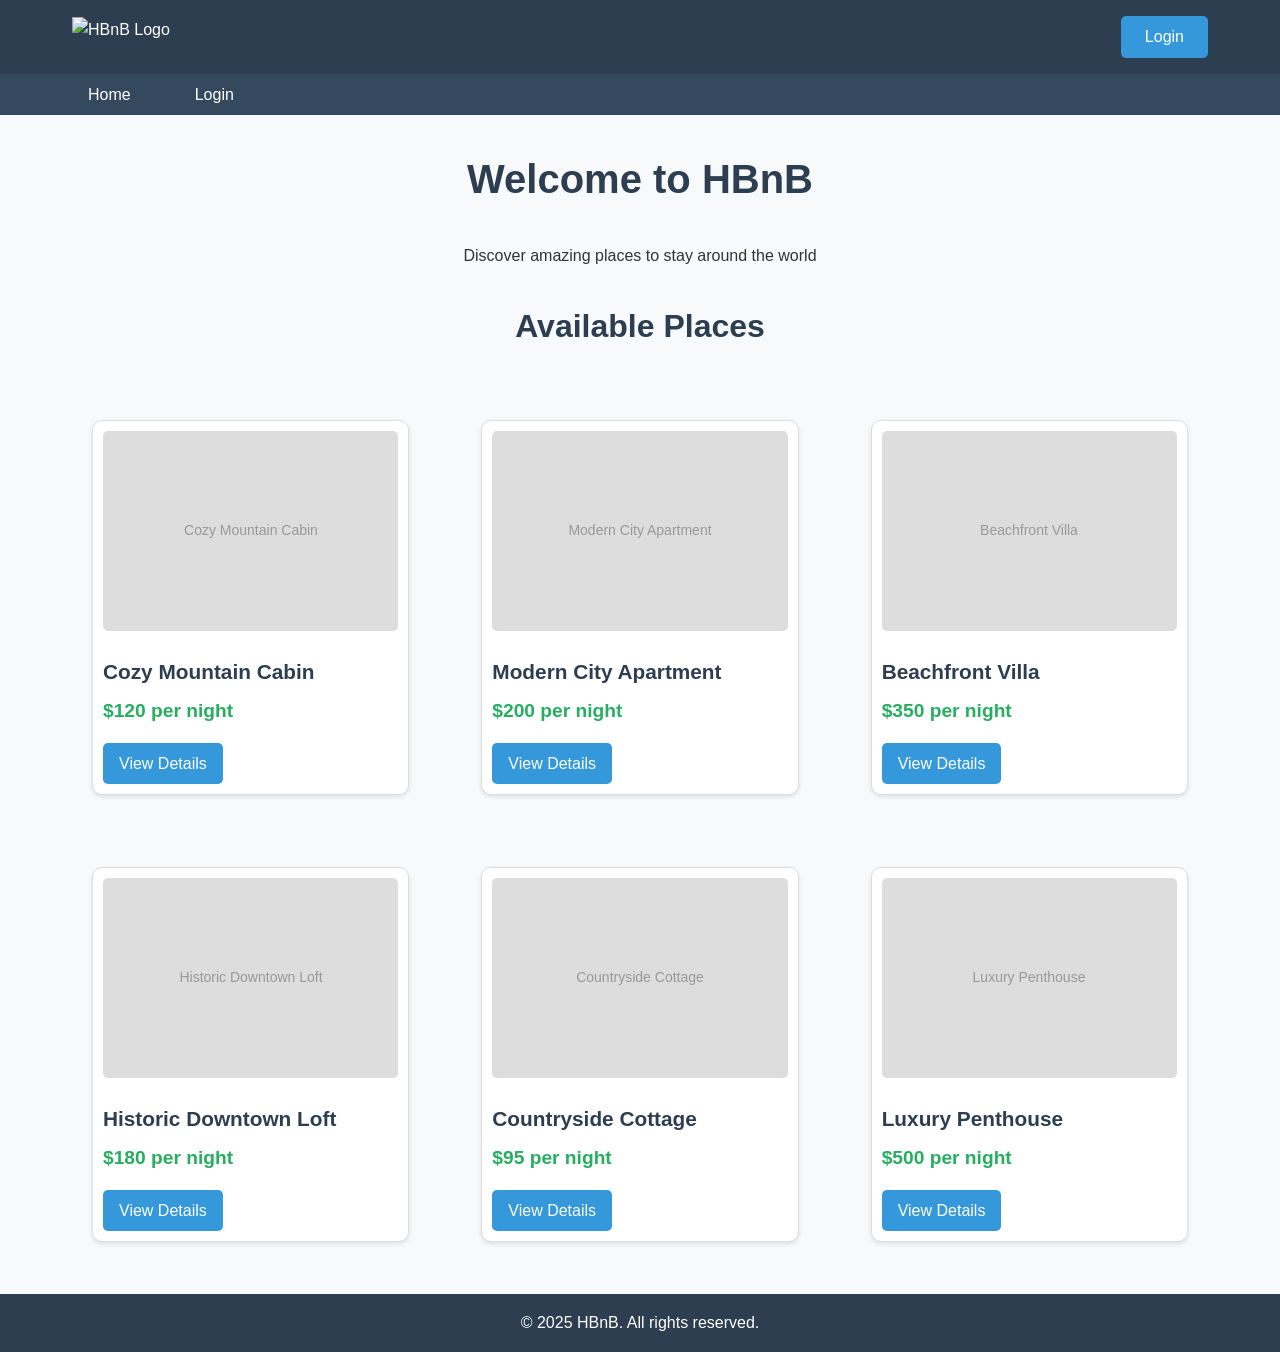
==== part4/FrontEnd/index.html @ 0eb3aba3 "ORGANIZING" ====
<!DOCTYPE html>
<html lang="en">
<head>
    <meta charset="UTF-8">
    <meta name="viewport" content="width=device-width, initial-scale=1.0">
    <title>HBnB - Home</title>
    <link rel="stylesheet" href="styles.css">
    <link rel="icon" type="image/png" href="images/icon.png">
</head>
<body>
    <header>
        <div class="header-container">
            <img src="images/logo.png" alt="HBnB Logo" class="logo">
            <a href="login.html" class="login-button">Login</a>
        </div>
    </header>

    <nav>
        <div class="nav-container">
            <ul>
                <li><a href="index.html">Home</a></li>
                <li><a href="login.html">Login</a></li>
            </ul>
        </div>
    </nav>

    <main>
        <section>
            <h1>Welcome to HBnB</h1>
            <p class="text-center">Discover amazing places to stay around the world</p>
        </section>

        <section class="places-container">
            <h2 style="grid-column: 1 / -1; text-align: center; margin-bottom: 1rem;">Available Places</h2>
            <!-- Place Card 1 -->
            <article class="place-card">
                <img src="images/place1.jpg" alt="Cozy Mountain Cabin" onerror="this.src='[data-uri]'">
                <h3>Cozy Mountain Cabin</h3>
                <p class="price">$120 per night</p>
                <a href="place.html?id=1" class="details-button">View Details</a>
            </article>

            <!-- Place Card 2 -->
            <article class="place-card">
                <img src="images/place2.jpg" alt="Modern City Apartment" onerror="this.src='[data-uri]'">
                <h3>Modern City Apartment</h3>
                <p class="price">$200 per night</p>
                <a href="place.html?id=2" class="details-button">View Details</a>
            </article>

            <!-- Place Card 3 -->
            <article class="place-card">
                <img src="images/place3.jpg" alt="Beachfront Villa" onerror="this.src='[data-uri]'">
                <h3>Beachfront Villa</h3>
                <p class="price">$350 per night</p>
                <a href="place.html?id=3" class="details-button">View Details</a>
            </article>

            <!-- Place Card 4 -->
            <article class="place-card">
                <img src="images/place4.jpg" alt="Historic Downtown Loft" onerror="this.src='[data-uri]'">
                <h3>Historic Downtown Loft</h3>
                <p class="price">$180 per night</p>
                <a href="place.html?id=4" class="details-button">View Details</a>
            </article>

            <!-- Place Card 5 -->
            <article class="place-card">
                <img src="images/place5.jpg" alt="Countryside Cottage" onerror="this.src='[data-uri]'">
                <h3>Countryside Cottage</h3>
                <p class="price">$95 per night</p>
                <a href="place.html?id=5" class="details-button">View Details</a>
            </article>

            <!-- Place Card 6 -->
            <article class="place-card">
                <img src="images/place6.jpg" alt="Luxury Penthouse" onerror="this.src='[data-uri]'">
                <h3>Luxury Penthouse</h3>
                <p class="price">$500 per night</p>
                <a href="place.html?id=6" class="details-button">View Details</a>
            </article>
        </section>
    </main>

    <footer>
        <p>&copy; 2025 HBnB. All rights reserved.</p>
    </footer>
</body>
</html>
---- part4/FrontEnd/styles.css ----
/* Reset and base styles */
* {
    margin: 0;
    padding: 0;
    box-sizing: border-box;
}

body {
    font-family: 'Arial', sans-serif;
    line-height: 1.6;
    color: #333;
    background-color: #f8f9fa;
}

/* Header styles */
header {
    background-color: #2c3e50;
    color: white;
    padding: 1rem 0;
    box-shadow: 0 2px 4px rgba(0, 0, 0, 0.1);
}

.header-container {
    max-width: 1200px;
    margin: 0 auto;
    padding: 0 2rem;
    display: flex;
    justify-content: space-between;
    align-items: center;
}

.logo {
    height: 40px;
    width: auto;
}

.login-button {
    background-color: #3498db;
    color: white;
    padding: 0.5rem 1.5rem;
    text-decoration: none;
    border-radius: 5px;
    border: none;
    cursor: pointer;
    font-size: 1rem;
    transition: background-color 0.3s ease;
}

.login-button:hover {
    background-color: #2980b9;
}

/* Navigation styles */
nav {
    background-color: #34495e;
    padding: 0.5rem 0;
}

.nav-container {
    max-width: 1200px;
    margin: 0 auto;
    padding: 0 2rem;
}

nav ul {
    list-style: none;
    display: flex;
    gap: 2rem;
}

nav a {
    color: white;
    text-decoration: none;
    padding: 0.5rem 1rem;
    border-radius: 3px;
    transition: background-color 0.3s ease;
}

nav a:hover {
    background-color: #2c3e50;
}

/* Main content styles */
main {
    max-width: 1200px;
    margin: 2rem auto;
    padding: 0 2rem;
    min-height: calc(100vh - 200px);
}

h1, h2 {
    color: #2c3e50;
    margin-bottom: 1rem;
}

h1 {
    font-size: 2.5rem;
    text-align: center;
    margin-bottom: 2rem;
}

h2 {
    font-size: 2rem;
}

/* Place card styles */
.places-container {
    display: grid;
    grid-template-columns: repeat(auto-fill, minmax(300px, 1fr));
    gap: 2rem;
    margin: 2rem 0;
}

.place-card {
    background: white;
    margin: 20px;
    padding: 10px;
    border: 1px solid #ddd;
    border-radius: 10px;
    box-shadow: 0 2px 4px rgba(0, 0, 0, 0.1);
    transition: transform 0.3s ease, box-shadow 0.3s ease;
}

.place-card:hover {
    transform: translateY(-5px);
    box-shadow: 0 4px 8px rgba(0, 0, 0, 0.15);
}

.place-card img {
    width: 100%;
    height: 200px;
    object-fit: cover;
    border-radius: 5px;
    margin-bottom: 1rem;
}

.place-card h3 {
    color: #2c3e50;
    margin-bottom: 0.5rem;
    font-size: 1.3rem;
}

.place-card .price {
    font-size: 1.2rem;
    font-weight: bold;
    color: #27ae60;
    margin-bottom: 1rem;
}

.details-button {
    background-color: #3498db;
    color: white;
    padding: 0.5rem 1rem;
    text-decoration: none;
    border-radius: 5px;
    border: none;
    cursor: pointer;
    font-size: 1rem;
    transition: background-color 0.3s ease;
    display: inline-block;
}

.details-button:hover {
    background-color: #2980b9;
}

/* Place details styles */
.place-details {
    background: white;
    padding: 2rem;
    border-radius: 10px;
    box-shadow: 0 2px 4px rgba(0, 0, 0, 0.1);
    margin-bottom: 2rem;
}

.place-info {
    display: grid;
    grid-template-columns: 1fr 1fr;
    gap: 2rem;
    margin-bottom: 2rem;
}

.place-info img {
    width: 100%;
    height: 300px;
    object-fit: cover;
    border-radius: 10px;
}

.place-info .details {
    padding: 1rem;
}

.place-info .price {
    font-size: 1.5rem;
    font-weight: bold;
    color: #27ae60;
    margin-bottom: 1rem;
}

.place-info .host {
    color: #7f8c8d;
    margin-bottom: 1rem;
}

.amenities {
    margin-top: 1rem;
}

.amenities h4 {
    color: #2c3e50;
    margin-bottom: 0.5rem;
}

.amenities ul {
    list-style: none;
    display: flex;
    flex-wrap: wrap;
    gap: 0.5rem;
}

.amenities li {
    background-color: #ecf0f1;
    padding: 0.3rem 0.8rem;
    border-radius: 15px;
    font-size: 0.9rem;
}

/* Review styles */
.reviews-section {
    margin-top: 2rem;
}

.review-card {
    background: white;
    margin: 20px;
    padding: 10px;
    border: 1px solid #ddd;
    border-radius: 10px;
    box-shadow: 0 1px 3px rgba(0, 0, 0, 0.1);
}

.review-header {
    display: flex;
    justify-content: space-between;
    align-items: center;
    margin-bottom: 0.5rem;
}

.review-user {
    font-weight: bold;
    color: #2c3e50;
}

.review-rating {
    color: #f39c12;
    font-weight: bold;
}

.review-comment {
    color: #555;
    line-height: 1.5;
}

/* Form styles */
.form {
    background: white;
    padding: 2rem;
    border-radius: 10px;
    box-shadow: 0 2px 4px rgba(0, 0, 0, 0.1);
    max-width: 600px;
    margin: 2rem auto;
}

.form-group {
    margin-bottom: 1.5rem;
}

.form-group label {
    display: block;
    margin-bottom: 0.5rem;
    color: #2c3e50;
    font-weight: bold;
}

.form-group input,
.form-group textarea,
.form-group select {
    width: 100%;
    padding: 0.8rem;
    border: 1px solid #ddd;
    border-radius: 5px;
    font-size: 1rem;
    transition: border-color 0.3s ease;
}

.form-group input:focus,
.form-group textarea:focus,
.form-group select:focus {
    outline: none;
    border-color: #3498db;
}

.form-group textarea {
    height: 120px;
    resize: vertical;
}

.form-button {
    background-color: #27ae60;
    color: white;
    padding: 0.8rem 2rem;
    border: none;
    border-radius: 5px;
    font-size: 1rem;
    cursor: pointer;
    transition: background-color 0.3s ease;
    width: 100%;
}

.form-button:hover {
    background-color: #229954;
}

/* Add review form styles */
.add-review {
    background: white;
    padding: 2rem;
    border-radius: 10px;
    box-shadow: 0 2px 4px rgba(0, 0, 0, 0.1);
    margin-top: 2rem;
}

.add-review h3 {
    color: #2c3e50;
    margin-bottom: 1rem;
}

/* Login form specific styles */
.login-container {
    display: flex;
    justify-content: center;
    align-items: center;
    min-height: 60vh;
}

.login-form {
    background: white;
    padding: 3rem;
    border-radius: 10px;
    box-shadow: 0 4px 6px rgba(0, 0, 0, 0.1);
    width: 100%;
    max-width: 400px;
}

.login-form h2 {
    text-align: center;
    margin-bottom: 2rem;
    color: #2c3e50;
}

/* Error message styles */
.error-message {
    background-color: #e74c3c;
    color: white;
    padding: 1rem;
    border-radius: 5px;
    margin-bottom: 1.5rem;
    text-align: center;
    font-weight: bold;
    box-shadow: 0 2px 4px rgba(231, 76, 60, 0.2);
    animation: fadeIn 0.3s ease-in;
}

@keyframes fadeIn {
    from {
        opacity: 0;
        transform: translateY(-10px);
    }
    to {
        opacity: 1;
        transform: translateY(0);
    }
}

/* Footer styles */
footer {
    background-color: #2c3e50;
    color: white;
    text-align: center;
    padding: 1rem 0;
    margin-top: auto;
}

/* Utility classes */
.text-center {
    text-align: center;
}

.mt-2 {
    margin-top: 2rem;
}

.mb-2 {
    margin-bottom: 2rem;
}

/* Responsive design */
@media (max-width: 768px) {
    .header-container {
        flex-direction: column;
        gap: 1rem;
        text-align: center;
    }
    
    .places-container {
        grid-template-columns: 1fr;
    }
    
    .place-info {
        grid-template-columns: 1fr;
    }
    
    nav ul {
        flex-direction: column;
        gap: 0.5rem;
    }
    
    main {
        padding: 0 1rem;
    }
    
    .place-card,
    .review-card {
        margin: 10px;
    }
}

@media (max-width: 480px) {
    h1 {
        font-size: 2rem;
    }
    
    .form {
        padding: 1rem;
        margin: 1rem;
    }
    
    .login-form {
        padding: 2rem;
        margin: 1rem;
    }
}
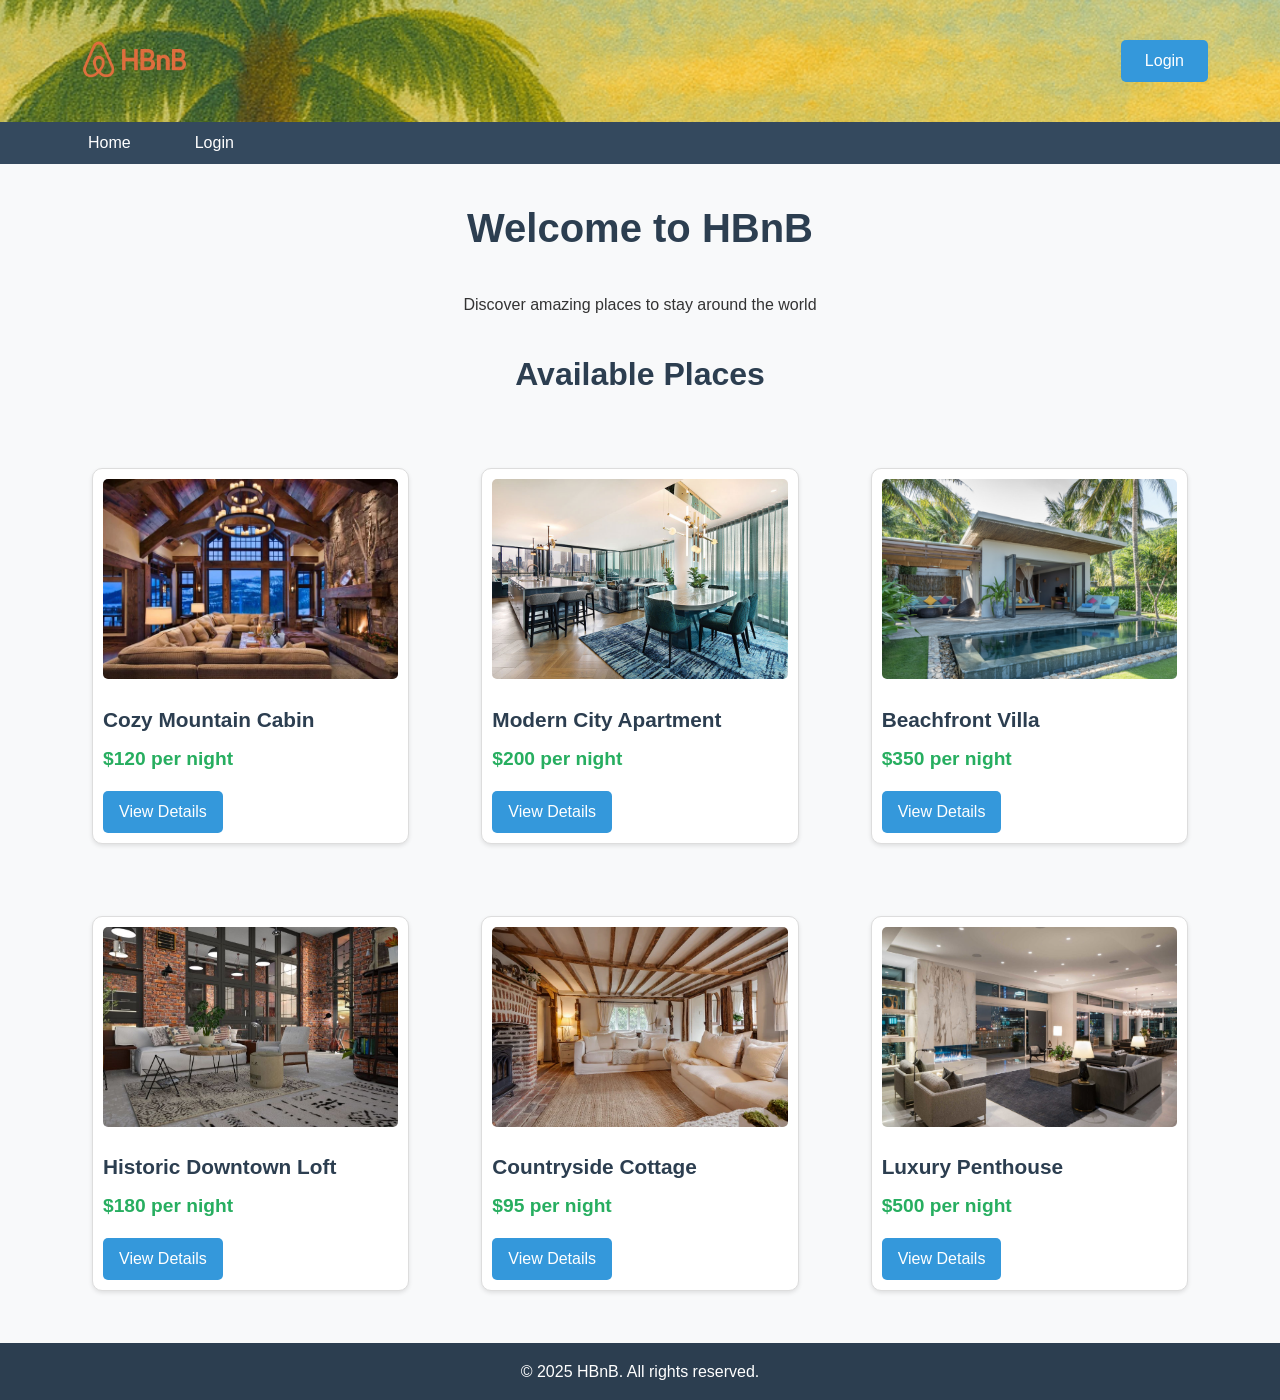
==== commit e1e79041: "ADDING SOME FEATURES" ====
--- a/part4/FrontEnd/index.html
+++ b/part4/FrontEnd/index.html
@@ -34,7 +34,7 @@
             <h2 style="grid-column: 1 / -1; text-align: center; margin-bottom: 1rem;">Available Places</h2>
             <!-- Place Card 1 -->
             <article class="place-card">
-                <img src="images/place1.jpg" alt="Cozy Mountain Cabin" onerror="this.src='[data-uri]'">
+                <img src="images/Cozy Mountain Cabin.png" alt="Cozy Mountain Cabin" onerror="this.src='[data-uri]'">
                 <h3>Cozy Mountain Cabin</h3>
                 <p class="price">$120 per night</p>
                 <a href="place.html?id=1" class="details-button">View Details</a>
@@ -42,42 +42,42 @@
 
             <!-- Place Card 2 -->
             <article class="place-card">
-                <img src="images/place2.jpg" alt="Modern City Apartment" onerror="this.src='[data-uri]'">
+                <img src="images/Modern City Apartment.png" alt="Modern City Apartment" onerror="this.src='[data-uri]'">
                 <h3>Modern City Apartment</h3>
                 <p class="price">$200 per night</p>
-                <a href="place.html?id=2" class="details-button">View Details</a>
+                <a href="place2.html" class="details-button">View Details</a>
             </article>
 
             <!-- Place Card 3 -->
             <article class="place-card">
-                <img src="images/place3.jpg" alt="Beachfront Villa" onerror="this.src='[data-uri]'">
+                <img src="images/Beachfront Villa.png" alt="Beachfront Villa" onerror="this.src='[data-uri]'">
                 <h3>Beachfront Villa</h3>
                 <p class="price">$350 per night</p>
-                <a href="place.html?id=3" class="details-button">View Details</a>
+                <a href="place3.html" class="details-button">View Details</a>
             </article>
 
             <!-- Place Card 4 -->
             <article class="place-card">
-                <img src="images/place4.jpg" alt="Historic Downtown Loft" onerror="this.src='[data-uri]'">
+                <img src="images/Historic Downtown Loft.png" alt="Historic Downtown Loft" onerror="this.src='[data-uri]'">
                 <h3>Historic Downtown Loft</h3>
                 <p class="price">$180 per night</p>
-                <a href="place.html?id=4" class="details-button">View Details</a>
+                <a href="place4.html" class="details-button">View Details</a>
             </article>
 
             <!-- Place Card 5 -->
             <article class="place-card">
-                <img src="images/place5.jpg" alt="Countryside Cottage" onerror="this.src='[data-uri]'">
+                <img src="images/Countryside Cottage.png" alt="Countryside Cottage" onerror="this.src='[data-uri]'">
                 <h3>Countryside Cottage</h3>
                 <p class="price">$95 per night</p>
-                <a href="place.html?id=5" class="details-button">View Details</a>
+                <a href="place5.html" class="details-button">View Details</a>
             </article>
 
             <!-- Place Card 6 -->
             <article class="place-card">
-                <img src="images/place6.jpg" alt="Luxury Penthouse" onerror="this.src='[data-uri]'">
+                <img src="images/Luxury Penthouse.png" alt="Luxury Penthouse" onerror="this.src='[data-uri]'">
                 <h3>Luxury Penthouse</h3>
                 <p class="price">$500 per night</p>
-                <a href="place.html?id=6" class="details-button">View Details</a>
+                <a href="place6.html" class="details-button">View Details</a>
             </article>
         </section>
     </main>
--- a/part4/FrontEnd/styles.css
+++ b/part4/FrontEnd/styles.css
@@ -14,7 +14,10 @@
 
 /* Header styles */
 header {
-    background-color: #2c3e50;
+    background-image: url('images/background.png');
+    background-size: cover;
+    background-position: center;
+    background-repeat: no-repeat;
     color: white;
     padding: 1rem 0;
     box-shadow: 0 2px 4px rgba(0, 0, 0, 0.1);
@@ -30,7 +33,7 @@
 }
 
 .logo {
-    height: 40px;
+    height: 90px;
     width: auto;
 }
 
@@ -224,6 +227,51 @@
     padding: 0.3rem 0.8rem;
     border-radius: 15px;
     font-size: 0.9rem;
+    display: flex;
+    align-items: center;
+    gap: 0.5rem;
+    position: relative;
+}
+
+/* Amenity icons using Unicode symbols */
+.amenities li[data-amenity="wifi"]:before {
+    content: "📶";
+    font-size: 14px;
+}
+
+.amenities li[data-amenity="fireplace"]:before {
+    content: "🔥";
+    font-size: 14px;
+}
+
+.amenities li[data-amenity="kitchen"]:before {
+    content: "🍳";
+    font-size: 14px;
+}
+
+.amenities li[data-amenity="parking"]:before {
+    content: "🚗";
+    font-size: 14px;
+}
+
+.amenities li[data-amenity="hottub"]:before {
+    content: "🛁";
+    font-size: 14px;
+}
+
+.amenities li[data-amenity="view"]:before {
+    content: "🏔️";
+    font-size: 14px;
+}
+
+.amenities li[data-amenity="gym"]:before {
+    content: "🏋️";
+    font-size: 14px;
+}
+
+.amenities li[data-amenity="balcony"]:before {
+    content: "🏢";
+    font-size: 14px;
 }
 
 /* Review styles */
